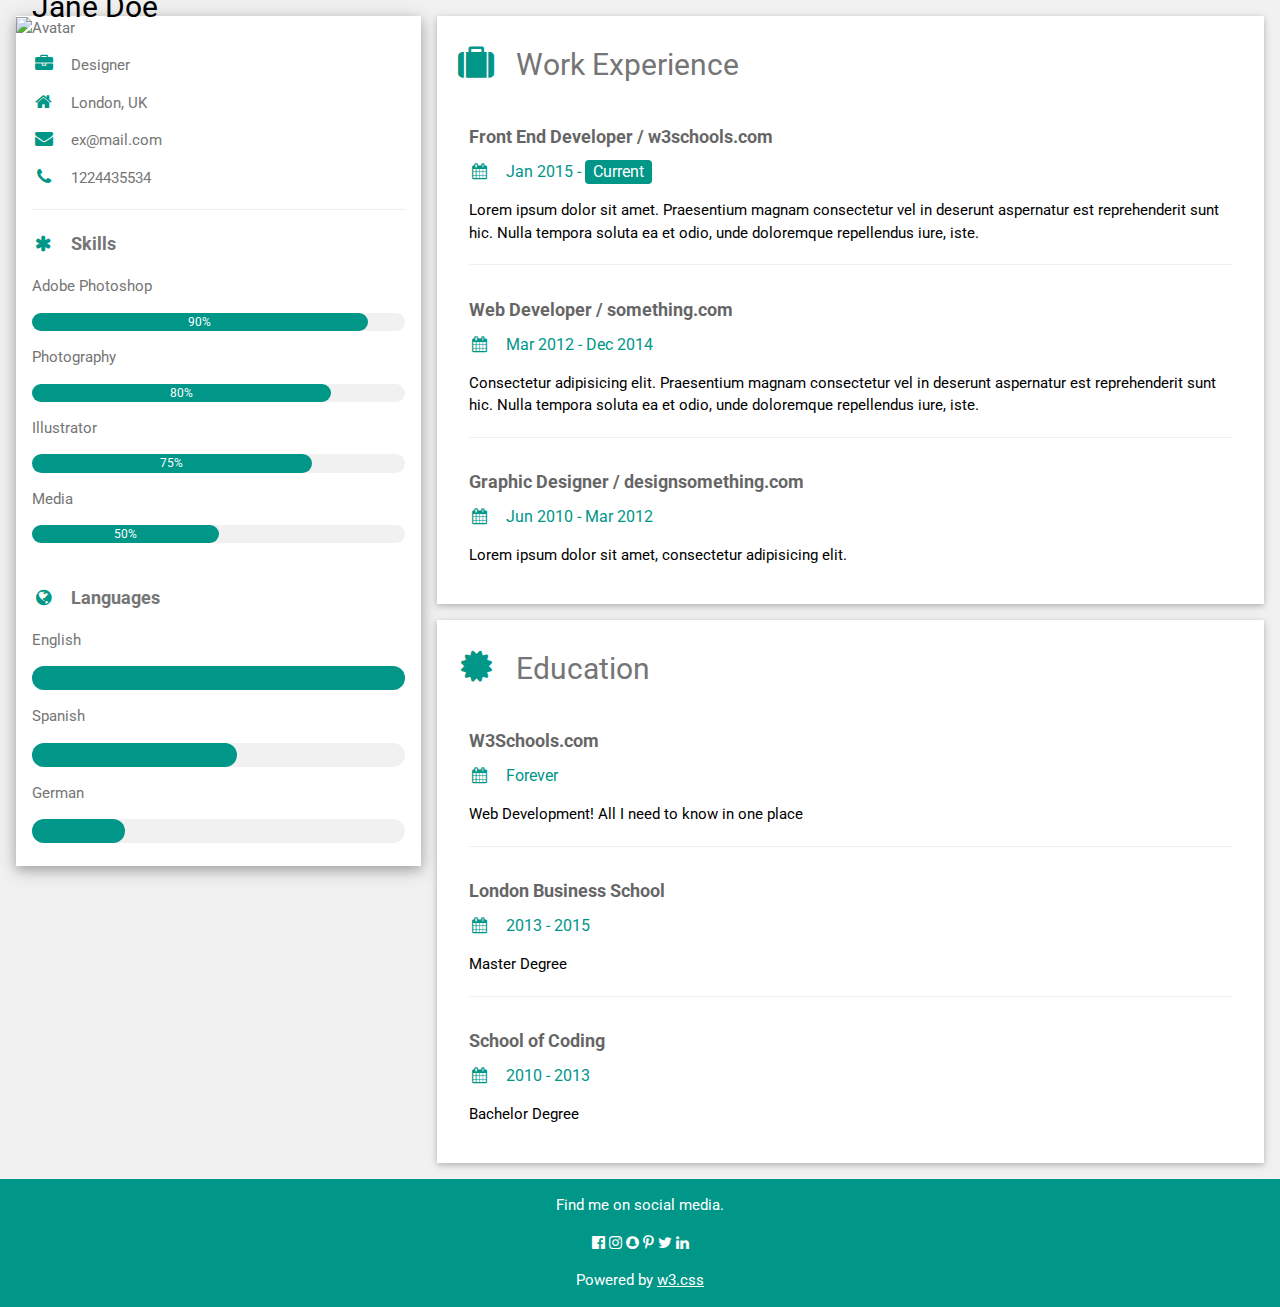
==== index2.html @ b5e248ed "modify name" ====
<!DOCTYPE html>
<html>
<title>W3.CSS Template</title>
<meta charset="UTF-8">
<meta name="viewport" content="width=device-width, initial-scale=1">
<link rel="stylesheet" href="https://www.w3schools.com/w3css/4/w3.css">
<link rel='stylesheet' href='https://fonts.googleapis.com/css?family=Roboto'>
<link rel="stylesheet" href="https://cdnjs.cloudflare.com/ajax/libs/font-awesome/4.7.0/css/font-awesome.min.css">
<style>
html,body,h1,h2,h3,h4,h5,h6 {font-family: "Roboto", sans-serif}
</style>
<body class="w3-light-grey">

<!-- Page Container -->
<div class="w3-content w3-margin-top" style="max-width:1400px;">

  <!-- The Grid -->
  <div class="w3-row-padding">
  
    <!-- Left Column -->
    <div class="w3-third">
    
      <div class="w3-white w3-text-grey w3-card-4">
        <div class="w3-display-container">
          <img src="/w3images/avatar_hat.jpg" style="width:100%" alt="Avatar">
          <div class="w3-display-bottomleft w3-container w3-text-black">
            <h2>Jane Doe</h2>
          </div>
        </div>
        <div class="w3-container">
          <p><i class="fa fa-briefcase fa-fw w3-margin-right w3-large w3-text-teal"></i>Designer</p>
          <p><i class="fa fa-home fa-fw w3-margin-right w3-large w3-text-teal"></i>London, UK</p>
          <p><i class="fa fa-envelope fa-fw w3-margin-right w3-large w3-text-teal"></i>ex@mail.com</p>
          <p><i class="fa fa-phone fa-fw w3-margin-right w3-large w3-text-teal"></i>1224435534</p>
          <hr>

          <p class="w3-large"><b><i class="fa fa-asterisk fa-fw w3-margin-right w3-text-teal"></i>Skills</b></p>
          <p>Adobe Photoshop</p>
          <div class="w3-light-grey w3-round-xlarge w3-small">
            <div class="w3-container w3-center w3-round-xlarge w3-teal" style="width:90%">90%</div>
          </div>
          <p>Photography</p>
          <div class="w3-light-grey w3-round-xlarge w3-small">
            <div class="w3-container w3-center w3-round-xlarge w3-teal" style="width:80%">
              <div class="w3-center w3-text-white">80%</div>
            </div>
          </div>
          <p>Illustrator</p>
          <div class="w3-light-grey w3-round-xlarge w3-small">
            <div class="w3-container w3-center w3-round-xlarge w3-teal" style="width:75%">75%</div>
          </div>
          <p>Media</p>
          <div class="w3-light-grey w3-round-xlarge w3-small">
            <div class="w3-container w3-center w3-round-xlarge w3-teal" style="width:50%">50%</div>
          </div>
          <br>

          <p class="w3-large w3-text-theme"><b><i class="fa fa-globe fa-fw w3-margin-right w3-text-teal"></i>Languages</b></p>
          <p>English</p>
          <div class="w3-light-grey w3-round-xlarge">
            <div class="w3-round-xlarge w3-teal" style="height:24px;width:100%"></div>
          </div>
          <p>Spanish</p>
          <div class="w3-light-grey w3-round-xlarge">
            <div class="w3-round-xlarge w3-teal" style="height:24px;width:55%"></div>
          </div>
          <p>German</p>
          <div class="w3-light-grey w3-round-xlarge">
            <div class="w3-round-xlarge w3-teal" style="height:24px;width:25%"></div>
          </div>
          <br>
        </div>
      </div><br>

    <!-- End Left Column -->
    </div>

    <!-- Right Column -->
    <div class="w3-twothird">
    
      <div class="w3-container w3-card w3-white w3-margin-bottom">
        <h2 class="w3-text-grey w3-padding-16"><i class="fa fa-suitcase fa-fw w3-margin-right w3-xxlarge w3-text-teal"></i>Work Experience</h2>
        <div class="w3-container">
          <h5 class="w3-opacity"><b>Front End Developer / w3schools.com</b></h5>
          <h6 class="w3-text-teal"><i class="fa fa-calendar fa-fw w3-margin-right"></i>Jan 2015 - <span class="w3-tag w3-teal w3-round">Current</span></h6>
          <p>Lorem ipsum dolor sit amet. Praesentium magnam consectetur vel in deserunt aspernatur est reprehenderit sunt hic. Nulla tempora soluta ea et odio, unde doloremque repellendus iure, iste.</p>
          <hr>
        </div>
        <div class="w3-container">
          <h5 class="w3-opacity"><b>Web Developer / something.com</b></h5>
          <h6 class="w3-text-teal"><i class="fa fa-calendar fa-fw w3-margin-right"></i>Mar 2012 - Dec 2014</h6>
          <p>Consectetur adipisicing elit. Praesentium magnam consectetur vel in deserunt aspernatur est reprehenderit sunt hic. Nulla tempora soluta ea et odio, unde doloremque repellendus iure, iste.</p>
          <hr>
        </div>
        <div class="w3-container">
          <h5 class="w3-opacity"><b>Graphic Designer / designsomething.com</b></h5>
          <h6 class="w3-text-teal"><i class="fa fa-calendar fa-fw w3-margin-right"></i>Jun 2010 - Mar 2012</h6>
          <p>Lorem ipsum dolor sit amet, consectetur adipisicing elit. </p><br>
        </div>
      </div>

      <div class="w3-container w3-card w3-white">
        <h2 class="w3-text-grey w3-padding-16"><i class="fa fa-certificate fa-fw w3-margin-right w3-xxlarge w3-text-teal"></i>Education</h2>
        <div class="w3-container">
          <h5 class="w3-opacity"><b>W3Schools.com</b></h5>
          <h6 class="w3-text-teal"><i class="fa fa-calendar fa-fw w3-margin-right"></i>Forever</h6>
          <p>Web Development! All I need to know in one place</p>
          <hr>
        </div>
        <div class="w3-container">
          <h5 class="w3-opacity"><b>London Business School</b></h5>
          <h6 class="w3-text-teal"><i class="fa fa-calendar fa-fw w3-margin-right"></i>2013 - 2015</h6>
          <p>Master Degree</p>
          <hr>
        </div>
        <div class="w3-container">
          <h5 class="w3-opacity"><b>School of Coding</b></h5>
          <h6 class="w3-text-teal"><i class="fa fa-calendar fa-fw w3-margin-right"></i>2010 - 2013</h6>
          <p>Bachelor Degree</p><br>
        </div>
      </div>

    <!-- End Right Column -->
    </div>
    
  <!-- End Grid -->
  </div>
  
  <!-- End Page Container -->
</div>

<footer class="w3-container w3-teal w3-center w3-margin-top">
  <p>Find me on social media.</p>
  <i class="fa fa-facebook-official w3-hover-opacity"></i>
  <i class="fa fa-instagram w3-hover-opacity"></i>
  <i class="fa fa-snapchat w3-hover-opacity"></i>
  <i class="fa fa-pinterest-p w3-hover-opacity"></i>
  <i class="fa fa-twitter w3-hover-opacity"></i>
  <i class="fa fa-linkedin w3-hover-opacity"></i>
  <p>Powered by <a href="https://www.w3schools.com/w3css/default.asp" target="_blank">w3.css</a></p>
</footer>

</body>
</html>
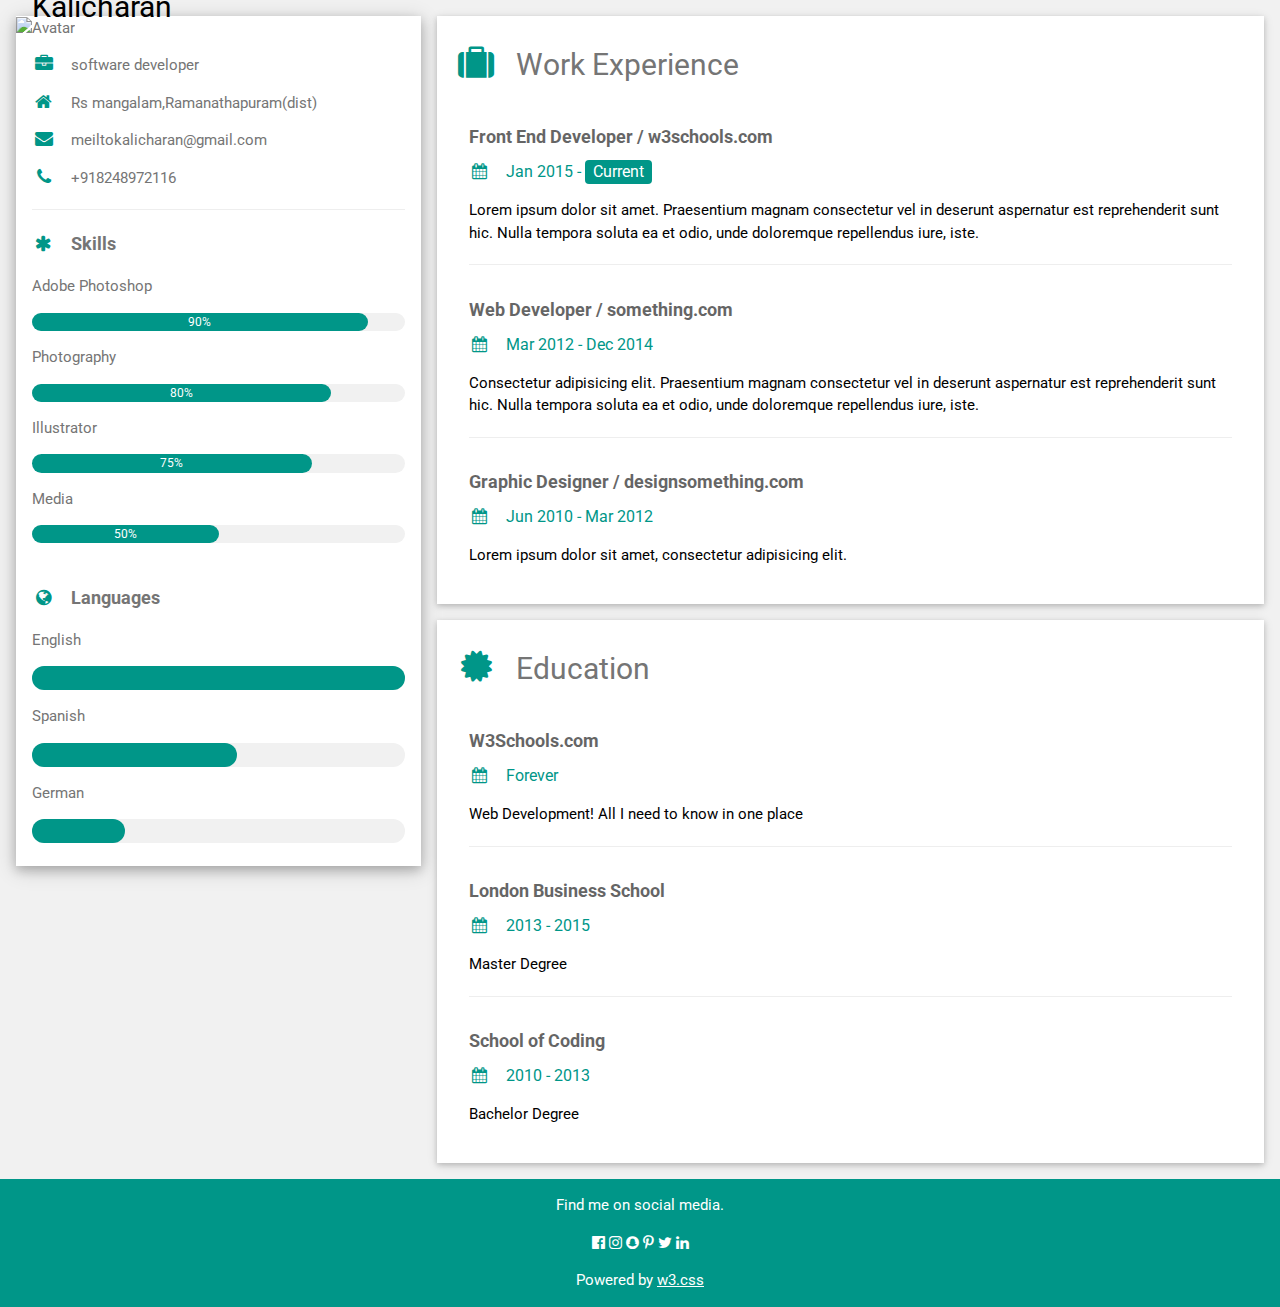
==== commit add674d6: "modify resume" ====
--- a/index2.html
+++ b/index2.html
@@ -24,14 +24,14 @@
         <div class="w3-display-container">
           <img src="/w3images/avatar_hat.jpg" style="width:100%" alt="Avatar">
           <div class="w3-display-bottomleft w3-container w3-text-black">
-            <h2>Jane Doe</h2>
+            <h2>Kalicharan</h2>
           </div>
         </div>
         <div class="w3-container">
-          <p><i class="fa fa-briefcase fa-fw w3-margin-right w3-large w3-text-teal"></i>Designer</p>
-          <p><i class="fa fa-home fa-fw w3-margin-right w3-large w3-text-teal"></i>London, UK</p>
-          <p><i class="fa fa-envelope fa-fw w3-margin-right w3-large w3-text-teal"></i>ex@mail.com</p>
-          <p><i class="fa fa-phone fa-fw w3-margin-right w3-large w3-text-teal"></i>1224435534</p>
+          <p><i class="fa fa-briefcase fa-fw w3-margin-right w3-large w3-text-teal"></i>software developer</p>
+          <p><i class="fa fa-home fa-fw w3-margin-right w3-large w3-text-teal"></i>Rs mangalam,Ramanathapuram(dist)</p>
+          <p><i class="fa fa-envelope fa-fw w3-margin-right w3-large w3-text-teal"></i>meiltokalicharan@gmail.com</p>
+          <p><i class="fa fa-phone fa-fw w3-margin-right w3-large w3-text-teal"></i>+918248972116</p>
           <hr>
 
           <p class="w3-large"><b><i class="fa fa-asterisk fa-fw w3-margin-right w3-text-teal"></i>Skills</b></p>
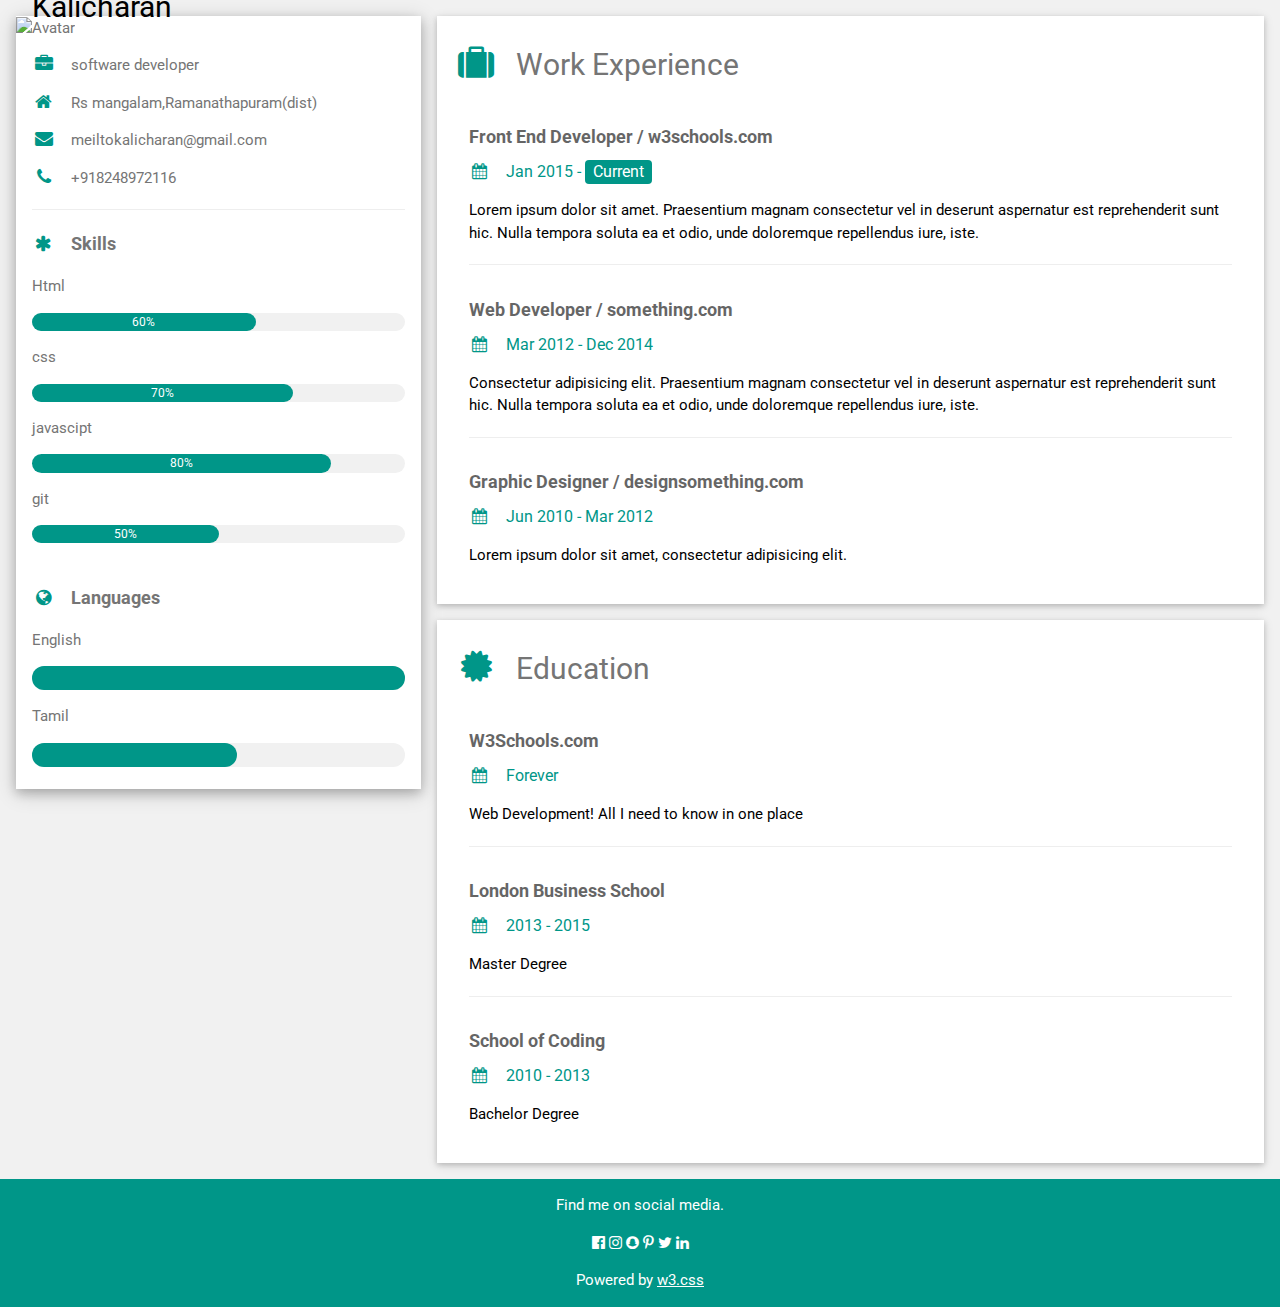
==== commit 9391e9af: "modify resume" ====
--- a/index2.html
+++ b/index2.html
@@ -35,21 +35,21 @@
           <hr>
 
           <p class="w3-large"><b><i class="fa fa-asterisk fa-fw w3-margin-right w3-text-teal"></i>Skills</b></p>
-          <p>Adobe Photoshop</p>
+          <p>Html</p>
           <div class="w3-light-grey w3-round-xlarge w3-small">
-            <div class="w3-container w3-center w3-round-xlarge w3-teal" style="width:90%">90%</div>
+            <div class="w3-container w3-center w3-round-xlarge w3-teal" style="width:60%">60%</div>
           </div>
-          <p>Photography</p>
+          <p>css</p>
           <div class="w3-light-grey w3-round-xlarge w3-small">
-            <div class="w3-container w3-center w3-round-xlarge w3-teal" style="width:80%">
-              <div class="w3-center w3-text-white">80%</div>
+            <div class="w3-container w3-center w3-round-xlarge w3-teal" style="width:70%">
+              <div class="w3-center w3-text-white">70%</div>
             </div>
           </div>
-          <p>Illustrator</p>
+          <p>javascipt</p>
           <div class="w3-light-grey w3-round-xlarge w3-small">
-            <div class="w3-container w3-center w3-round-xlarge w3-teal" style="width:75%">75%</div>
+            <div class="w3-container w3-center w3-round-xlarge w3-teal" style="width:80%">80%</div>
           </div>
-          <p>Media</p>
+          <p>git</p>
           <div class="w3-light-grey w3-round-xlarge w3-small">
             <div class="w3-container w3-center w3-round-xlarge w3-teal" style="width:50%">50%</div>
           </div>
@@ -60,15 +60,11 @@
           <div class="w3-light-grey w3-round-xlarge">
             <div class="w3-round-xlarge w3-teal" style="height:24px;width:100%"></div>
           </div>
-          <p>Spanish</p>
+          <p>Tamil</p>
           <div class="w3-light-grey w3-round-xlarge">
             <div class="w3-round-xlarge w3-teal" style="height:24px;width:55%"></div>
           </div>
-          <p>German</p>
-          <div class="w3-light-grey w3-round-xlarge">
-            <div class="w3-round-xlarge w3-teal" style="height:24px;width:25%"></div>
-          </div>
-          <br>
+        <br>
         </div>
       </div><br>
 
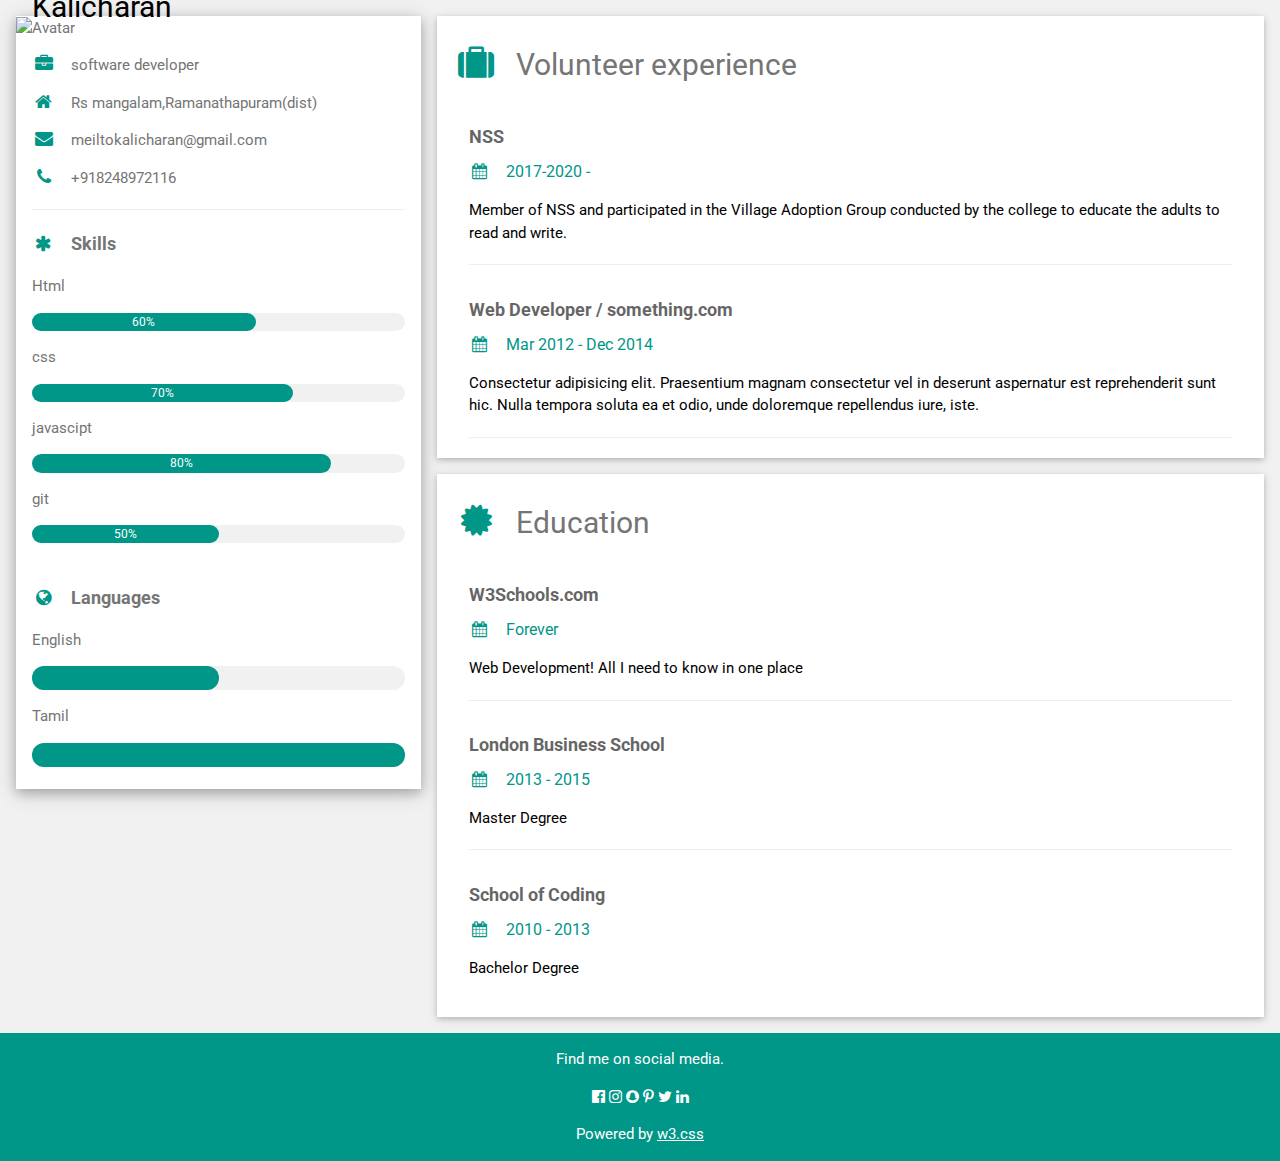
==== commit d9b768ba: "modify resume" ====
--- a/index2.html
+++ b/index2.html
@@ -58,11 +58,11 @@
           <p class="w3-large w3-text-theme"><b><i class="fa fa-globe fa-fw w3-margin-right w3-text-teal"></i>Languages</b></p>
           <p>English</p>
           <div class="w3-light-grey w3-round-xlarge">
-            <div class="w3-round-xlarge w3-teal" style="height:24px;width:100%"></div>
+            <div class="w3-round-xlarge w3-teal" style="height:24px;width:50%"></div>
           </div>
           <p>Tamil</p>
           <div class="w3-light-grey w3-round-xlarge">
-            <div class="w3-round-xlarge w3-teal" style="height:24px;width:55%"></div>
+            <div class="w3-round-xlarge w3-teal" style="height:24px;width:100%"></div>
           </div>
         <br>
         </div>
@@ -75,11 +75,11 @@
     <div class="w3-twothird">
     
       <div class="w3-container w3-card w3-white w3-margin-bottom">
-        <h2 class="w3-text-grey w3-padding-16"><i class="fa fa-suitcase fa-fw w3-margin-right w3-xxlarge w3-text-teal"></i>Work Experience</h2>
+        <h2 class="w3-text-grey w3-padding-16"><i class="fa fa-suitcase fa-fw w3-margin-right w3-xxlarge w3-text-teal"></i>Volunteer experience</h2>
         <div class="w3-container">
-          <h5 class="w3-opacity"><b>Front End Developer / w3schools.com</b></h5>
-          <h6 class="w3-text-teal"><i class="fa fa-calendar fa-fw w3-margin-right"></i>Jan 2015 - <span class="w3-tag w3-teal w3-round">Current</span></h6>
-          <p>Lorem ipsum dolor sit amet. Praesentium magnam consectetur vel in deserunt aspernatur est reprehenderit sunt hic. Nulla tempora soluta ea et odio, unde doloremque repellendus iure, iste.</p>
+          <h5 class="w3-opacity"><b>NSS</b></h5>
+          <h6 class="w3-text-teal"><i class="fa fa-calendar fa-fw w3-margin-right"></i>2017-2020 - <span class="w3-tag w3-teal w3-round"></span></h6>
+          <p>Member of NSS and participated in the Village Adoption Group conducted by the college to educate the adults to read and write.</p>
           <hr>
         </div>
         <div class="w3-container">
@@ -88,12 +88,7 @@
           <p>Consectetur adipisicing elit. Praesentium magnam consectetur vel in deserunt aspernatur est reprehenderit sunt hic. Nulla tempora soluta ea et odio, unde doloremque repellendus iure, iste.</p>
           <hr>
         </div>
-        <div class="w3-container">
-          <h5 class="w3-opacity"><b>Graphic Designer / designsomething.com</b></h5>
-          <h6 class="w3-text-teal"><i class="fa fa-calendar fa-fw w3-margin-right"></i>Jun 2010 - Mar 2012</h6>
-          <p>Lorem ipsum dolor sit amet, consectetur adipisicing elit. </p><br>
-        </div>
-      </div>
+    </div>
 
       <div class="w3-container w3-card w3-white">
         <h2 class="w3-text-grey w3-padding-16"><i class="fa fa-certificate fa-fw w3-margin-right w3-xxlarge w3-text-teal"></i>Education</h2>
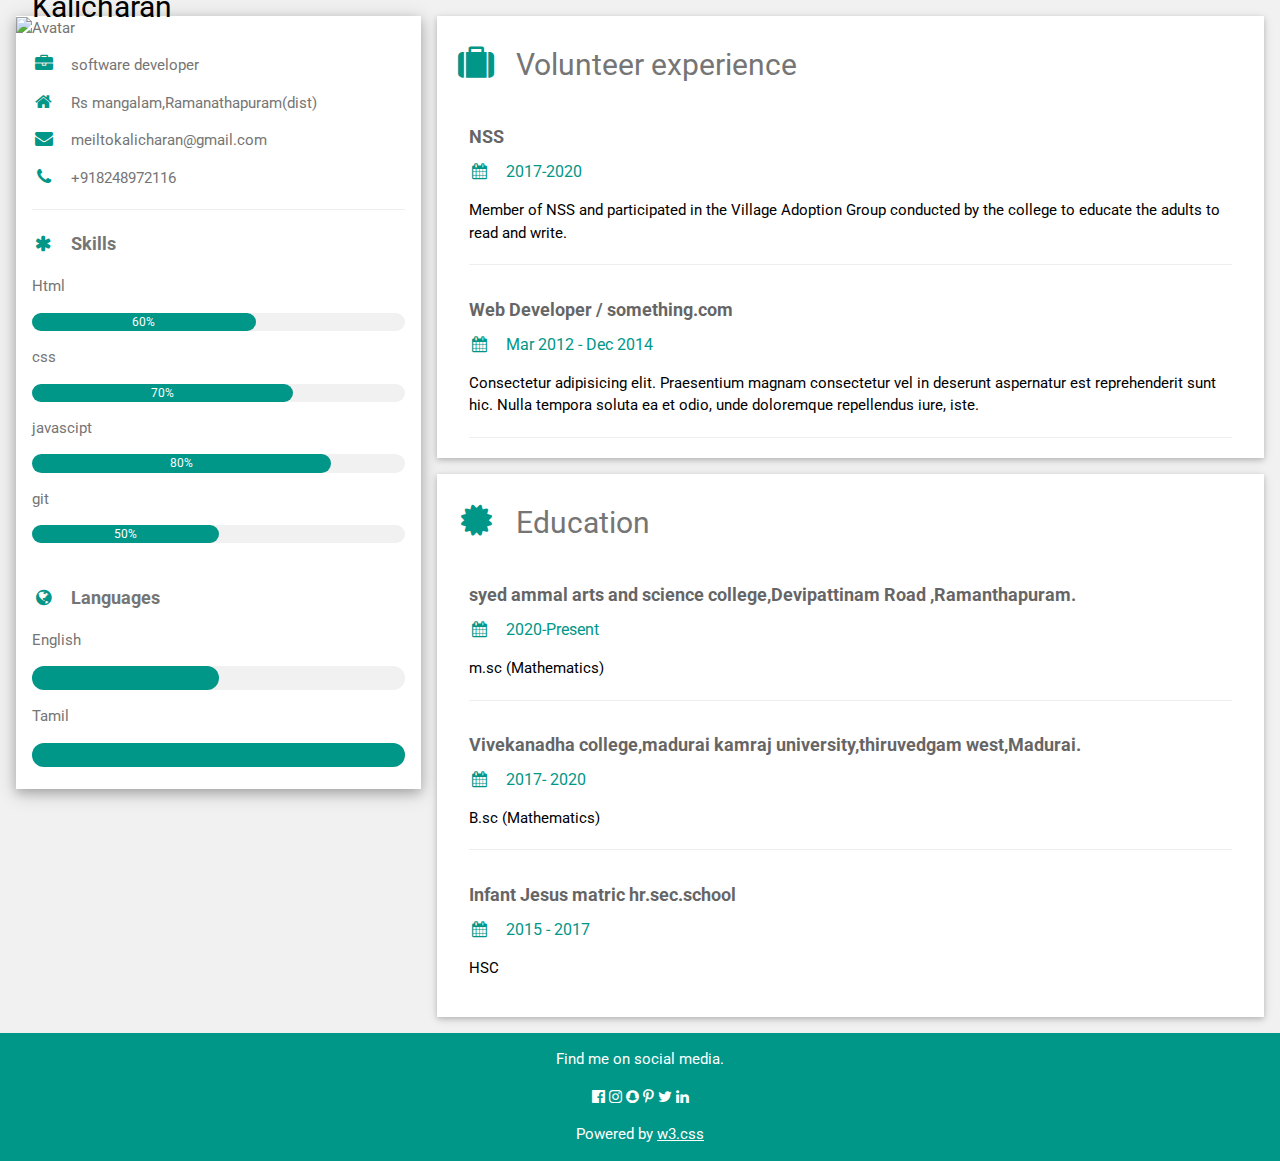
==== commit c70e6654: "modify resume" ====
--- a/index2.html
+++ b/index2.html
@@ -78,7 +78,7 @@
         <h2 class="w3-text-grey w3-padding-16"><i class="fa fa-suitcase fa-fw w3-margin-right w3-xxlarge w3-text-teal"></i>Volunteer experience</h2>
         <div class="w3-container">
           <h5 class="w3-opacity"><b>NSS</b></h5>
-          <h6 class="w3-text-teal"><i class="fa fa-calendar fa-fw w3-margin-right"></i>2017-2020 - <span class="w3-tag w3-teal w3-round"></span></h6>
+          <h6 class="w3-text-teal"><i class="fa fa-calendar fa-fw w3-margin-right"></i>2017-2020 <span class="w3-tag w3-teal w3-round"></span></h6>
           <p>Member of NSS and participated in the Village Adoption Group conducted by the college to educate the adults to read and write.</p>
           <hr>
         </div>
@@ -93,21 +93,21 @@
       <div class="w3-container w3-card w3-white">
         <h2 class="w3-text-grey w3-padding-16"><i class="fa fa-certificate fa-fw w3-margin-right w3-xxlarge w3-text-teal"></i>Education</h2>
         <div class="w3-container">
-          <h5 class="w3-opacity"><b>W3Schools.com</b></h5>
-          <h6 class="w3-text-teal"><i class="fa fa-calendar fa-fw w3-margin-right"></i>Forever</h6>
-          <p>Web Development! All I need to know in one place</p>
+          <h5 class="w3-opacity"><b>syed ammal arts and science college,Devipattinam Road ,Ramanthapuram.</b></h5>
+          <h6 class="w3-text-teal"><i class="fa fa-calendar fa-fw w3-margin-right"></i>2020-Present</h6>
+          <p>m.sc (Mathematics)</p>
           <hr>
         </div>
         <div class="w3-container">
-          <h5 class="w3-opacity"><b>London Business School</b></h5>
-          <h6 class="w3-text-teal"><i class="fa fa-calendar fa-fw w3-margin-right"></i>2013 - 2015</h6>
-          <p>Master Degree</p>
+          <h5 class="w3-opacity"><b>Vivekanadha college,madurai kamraj university,thiruvedgam west,Madurai.</b></h5>
+          <h6 class="w3-text-teal"><i class="fa fa-calendar fa-fw w3-margin-right"></i>2017- 2020</h6>
+          <p>B.sc (Mathematics)</p>
           <hr>
         </div>
         <div class="w3-container">
-          <h5 class="w3-opacity"><b>School of Coding</b></h5>
-          <h6 class="w3-text-teal"><i class="fa fa-calendar fa-fw w3-margin-right"></i>2010 - 2013</h6>
-          <p>Bachelor Degree</p><br>
+          <h5 class="w3-opacity"><b>Infant Jesus matric hr.sec.school</b></h5>
+          <h6 class="w3-text-teal"><i class="fa fa-calendar fa-fw w3-margin-right"></i>2015 - 2017</h6>
+          <p>HSC</p><br>
         </div>
       </div>
 
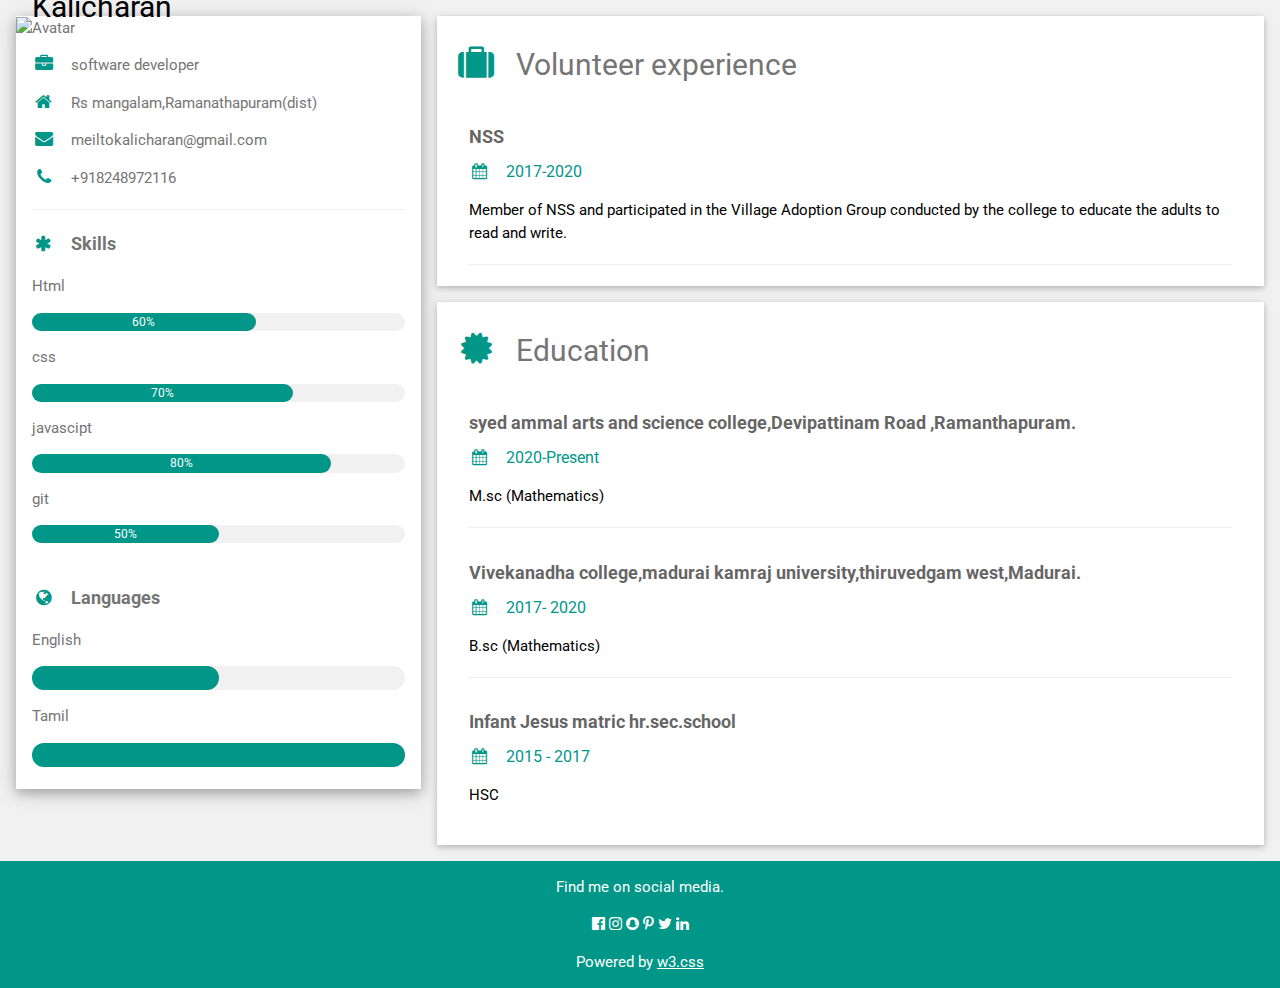
==== commit 89d678db: "modify resume" ====
--- a/index2.html
+++ b/index2.html
@@ -82,12 +82,6 @@
           <p>Member of NSS and participated in the Village Adoption Group conducted by the college to educate the adults to read and write.</p>
           <hr>
         </div>
-        <div class="w3-container">
-          <h5 class="w3-opacity"><b>Web Developer / something.com</b></h5>
-          <h6 class="w3-text-teal"><i class="fa fa-calendar fa-fw w3-margin-right"></i>Mar 2012 - Dec 2014</h6>
-          <p>Consectetur adipisicing elit. Praesentium magnam consectetur vel in deserunt aspernatur est reprehenderit sunt hic. Nulla tempora soluta ea et odio, unde doloremque repellendus iure, iste.</p>
-          <hr>
-        </div>
     </div>
 
       <div class="w3-container w3-card w3-white">
@@ -95,7 +89,7 @@
         <div class="w3-container">
           <h5 class="w3-opacity"><b>syed ammal arts and science college,Devipattinam Road ,Ramanthapuram.</b></h5>
           <h6 class="w3-text-teal"><i class="fa fa-calendar fa-fw w3-margin-right"></i>2020-Present</h6>
-          <p>m.sc (Mathematics)</p>
+          <p>M.sc (Mathematics)</p>
           <hr>
         </div>
         <div class="w3-container">
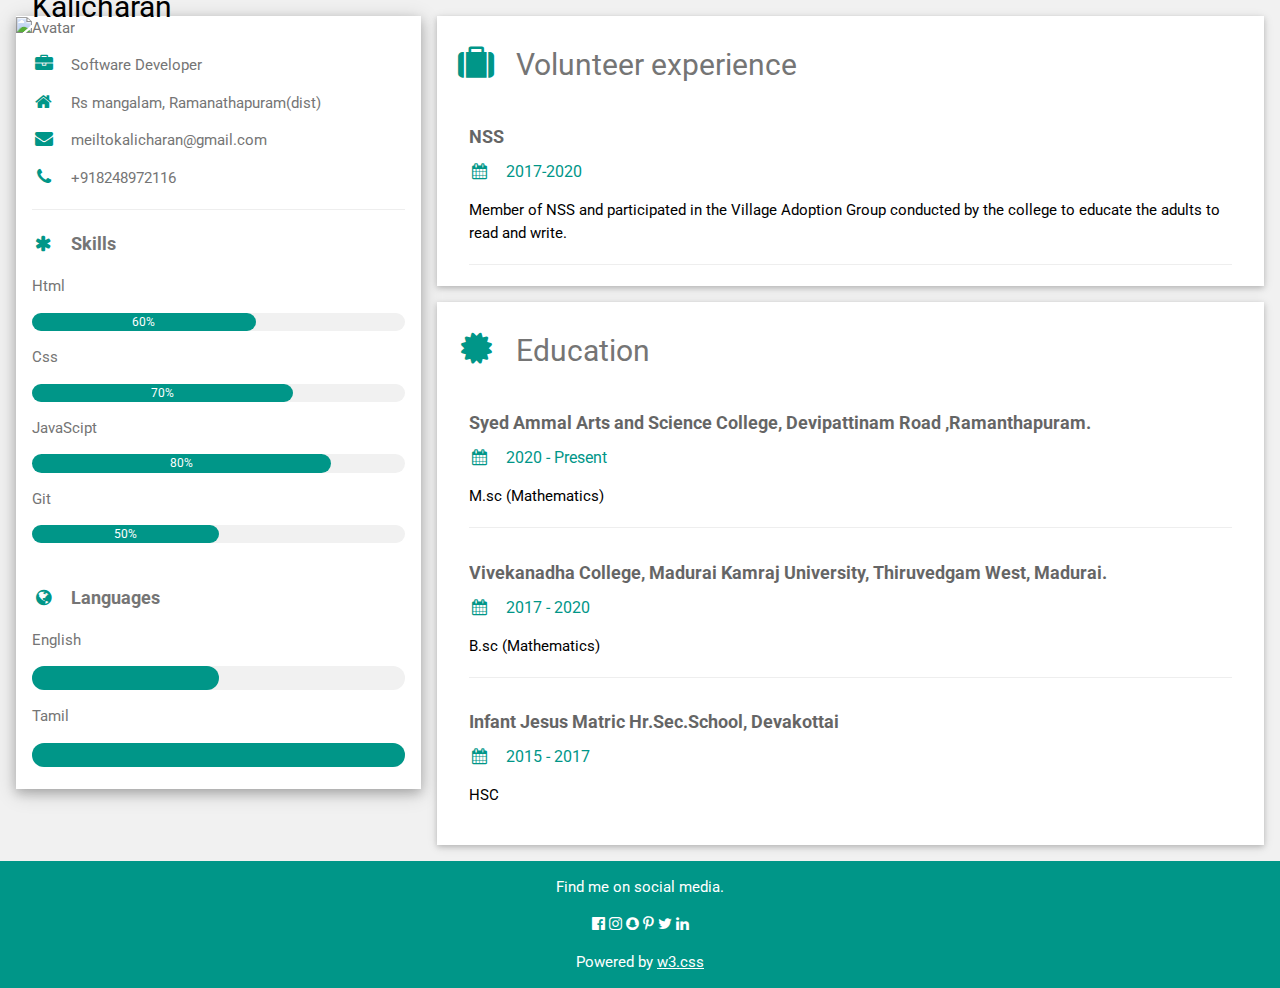
==== commit c1977e33: "modify resume" ====
--- a/index2.html
+++ b/index2.html
@@ -1,6 +1,6 @@
 <!DOCTYPE html>
 <html>
-<title>W3.CSS Template</title>
+<title>kalicharan Resume</title>
 <meta charset="UTF-8">
 <meta name="viewport" content="width=device-width, initial-scale=1">
 <link rel="stylesheet" href="https://www.w3schools.com/w3css/4/w3.css">
@@ -28,8 +28,8 @@
           </div>
         </div>
         <div class="w3-container">
-          <p><i class="fa fa-briefcase fa-fw w3-margin-right w3-large w3-text-teal"></i>software developer</p>
-          <p><i class="fa fa-home fa-fw w3-margin-right w3-large w3-text-teal"></i>Rs mangalam,Ramanathapuram(dist)</p>
+          <p><i class="fa fa-briefcase fa-fw w3-margin-right w3-large w3-text-teal"></i>Software Developer</p>
+          <p><i class="fa fa-home fa-fw w3-margin-right w3-large w3-text-teal"></i>Rs mangalam, Ramanathapuram(dist)</p>
           <p><i class="fa fa-envelope fa-fw w3-margin-right w3-large w3-text-teal"></i>meiltokalicharan@gmail.com</p>
           <p><i class="fa fa-phone fa-fw w3-margin-right w3-large w3-text-teal"></i>+918248972116</p>
           <hr>
@@ -39,17 +39,17 @@
           <div class="w3-light-grey w3-round-xlarge w3-small">
             <div class="w3-container w3-center w3-round-xlarge w3-teal" style="width:60%">60%</div>
           </div>
-          <p>css</p>
+          <p>Css</p>
           <div class="w3-light-grey w3-round-xlarge w3-small">
             <div class="w3-container w3-center w3-round-xlarge w3-teal" style="width:70%">
               <div class="w3-center w3-text-white">70%</div>
             </div>
           </div>
-          <p>javascipt</p>
+          <p>JavaScipt</p>
           <div class="w3-light-grey w3-round-xlarge w3-small">
             <div class="w3-container w3-center w3-round-xlarge w3-teal" style="width:80%">80%</div>
           </div>
-          <p>git</p>
+          <p>Git</p>
           <div class="w3-light-grey w3-round-xlarge w3-small">
             <div class="w3-container w3-center w3-round-xlarge w3-teal" style="width:50%">50%</div>
           </div>
@@ -87,19 +87,19 @@
       <div class="w3-container w3-card w3-white">
         <h2 class="w3-text-grey w3-padding-16"><i class="fa fa-certificate fa-fw w3-margin-right w3-xxlarge w3-text-teal"></i>Education</h2>
         <div class="w3-container">
-          <h5 class="w3-opacity"><b>syed ammal arts and science college,Devipattinam Road ,Ramanthapuram.</b></h5>
-          <h6 class="w3-text-teal"><i class="fa fa-calendar fa-fw w3-margin-right"></i>2020-Present</h6>
+          <h5 class="w3-opacity"><b>Syed Ammal Arts and Science College, Devipattinam Road ,Ramanthapuram.</b></h5>
+          <h6 class="w3-text-teal"><i class="fa fa-calendar fa-fw w3-margin-right"></i>2020 - Present</h6>
           <p>M.sc (Mathematics)</p>
           <hr>
         </div>
         <div class="w3-container">
-          <h5 class="w3-opacity"><b>Vivekanadha college,madurai kamraj university,thiruvedgam west,Madurai.</b></h5>
-          <h6 class="w3-text-teal"><i class="fa fa-calendar fa-fw w3-margin-right"></i>2017- 2020</h6>
+          <h5 class="w3-opacity"><b>Vivekanadha College, Madurai Kamraj University, Thiruvedgam West, Madurai.</b></h5>
+          <h6 class="w3-text-teal"><i class="fa fa-calendar fa-fw w3-margin-right"></i>2017 - 2020</h6>
           <p>B.sc (Mathematics)</p>
           <hr>
         </div>
         <div class="w3-container">
-          <h5 class="w3-opacity"><b>Infant Jesus matric hr.sec.school</b></h5>
+          <h5 class="w3-opacity"><b>Infant Jesus Matric Hr.Sec.School,  Devakottai</b></h5>
           <h6 class="w3-text-teal"><i class="fa fa-calendar fa-fw w3-margin-right"></i>2015 - 2017</h6>
           <p>HSC</p><br>
         </div>
